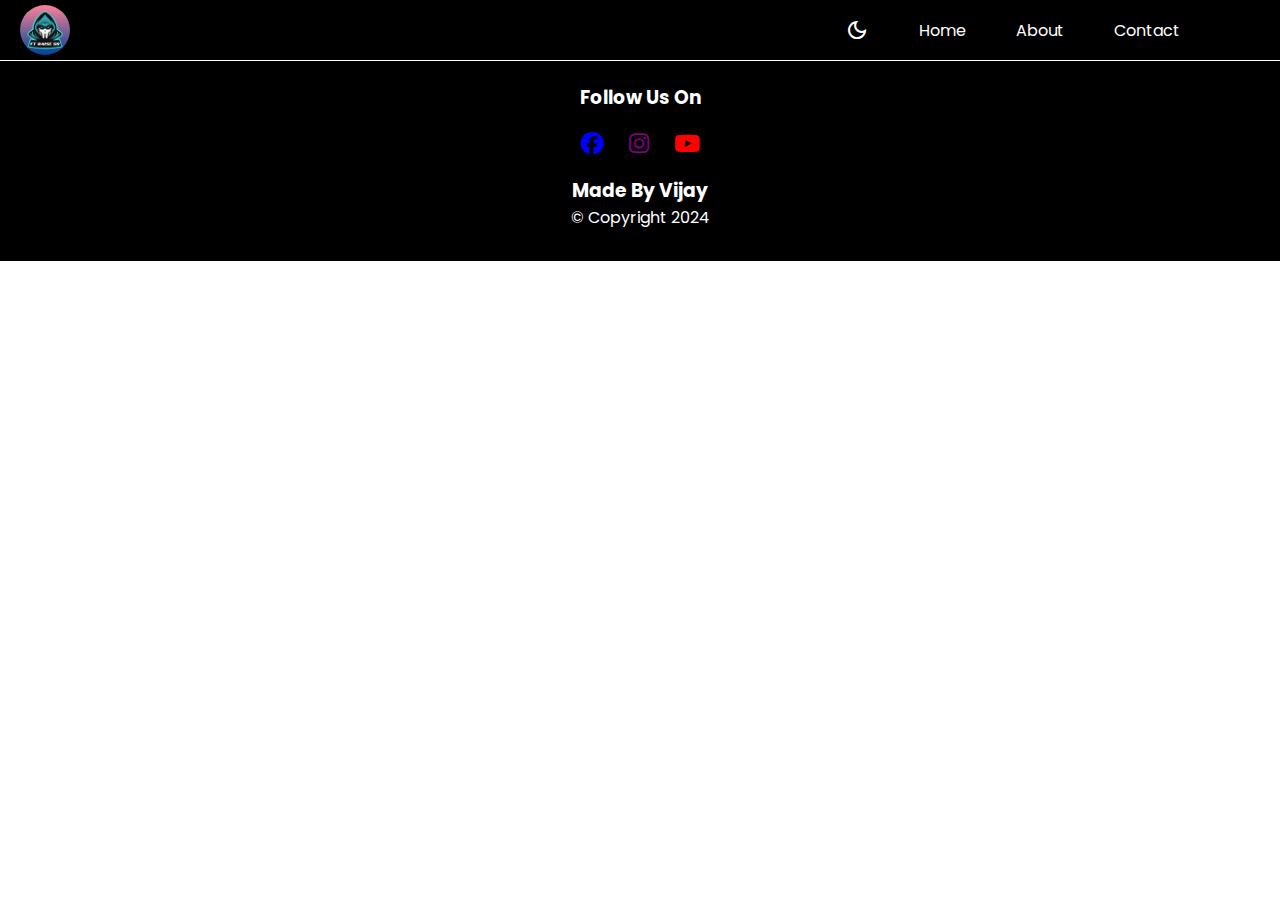
==== about.html @ a4bf4fe4 "about page added and some comments added in js" ====
<!DOCTYPE html>
<html lang="en">

<head>
    <meta charset="UTF-8">
    <meta name="viewport" content="width=device-width, initial-scale=1.0">
    <title>About</title>
    <link rel="shortcut icon" href="public/images/main logo.jpg" type="image/x-icon">
    <link rel="stylesheet" href="public/css/utility.css">
    <link rel="stylesheet" href="public/css/style.css">
    <link rel="stylesheet"
        href="https://fonts.googleapis.com/css2?family=Material+Symbols+Outlined:opsz,wght,FILL,GRAD@24,400,0,0" />

    <link rel="stylesheet" href="https://cdnjs.cloudflare.com/ajax/libs/font-awesome/6.7.2/css/all.min.css"
        integrity="sha512-Evv84Mr4kqVGRNSgIGL/F/aIDqQb7xQ2vcrdIwxfjThSH8CSR7PBEakCr51Ck+w+/U6swU2Im1vVX0SVk9ABhg=="
        crossorigin="anonymous" referrerpolicy="no-referrer" />

    <link rel="stylesheet"
        href="https://fonts.googleapis.com/css2?family=Material+Symbols+Rounded:opsz,wght,FILL,GRAD@20..48,100..700,0..1,-50..200" />
    <script src="public/js/script.js"></script>
</head>

<body class="index ">

   
    <header class="indexHeader webBlur">

        <a href="index.html"><img src="public/images/main logo.jpg" alt=""></a>

        <div class="pcNavbar">
            <span class="material-symbols-outlined darkMode" style="color: white; cursor: pointer;"
                onclick="darkMode()">
                dark_mode
            </span>
            <span class="material-symbols-outlined lightMode" style="color: white; cursor: pointer; display: none;"
                onclick="lightMode()">
                light_mode
            </span>
            <a href="" class="pcLinks">Home</a>
            <a href="" class="pcLinks">About</a>
            <a href="" class="pcLinks">Contact</a>
        </div>

        <span class="material-symbols-rounded hamburgerIcon" style="color: white; font-size: 34px; border-radius: 10px;"
            onclick="ham_open()">
            menu
        </span>

    </header>

    <div class="mobileNavbar">
        <span class="material-symbols-rounded closeIcon"
            style="color: white; position: absolute; right: 10px; top: 10px; font-size: 34px; display: block;"
            onclick="ham_close()">
            close
        </span>

        <div class="mobileLinks">
            <a href="" class="mobileLinks">Home</a>
            <a href="" class="mobileLinks">About</a>
            <a href="" class="mobileLinks">Contact</a>
        </div>
    </div>


    <main class="aboutMain nightTheme dayTheme webBlur">
        
        
    </main>

    <footer class="indexFooter dayTheme nightTheme webBlur">

        <div class="footerLink" style="display: none;">
            <a href="index.html" class="dayTheme nightTheme">Home</a>
            <a href="about.html" class="dayTheme nightTheme">About</a>
            <a href="contact.html" class="dayTheme nightTheme">Contact</a>
        </div>

        <div class="footerSocialIcon">
            <h3 style="text-align: center;">Follow Us On</h3>
            <div class="footerIconLink">
                <a href="https://www.facebook.com/profile.php?id=61550755611897&mibextid=ZbWKwL"
                    class="dayTheme nightTheme"><i class="fa-brands fa-facebook" style="color: blue;"></i></a>

                <a href="https://www.instagram.com/ft_raise_59/profilecard/?igsh=MWF0azFxdmhkOW94ag=="
                    class="dayTheme nightTheme"><i class="fa-brands fa-instagram" style="color: purple;"></i></a>

                <a href="https://youtube.com/@ftraise59?si=dr5IA6VManbdZUAb" class="dayTheme nightTheme"><i
                        class="fa-brands fa-youtube" style="color: red;"></i></a>
            </div>
        </div>

        <div class="footerMessage">
            <h3>Made By Vijay</h3>
            <p>&copy; Copyright 2024</p>
        </div>
    </footer>
</body>

</html>
---- public/css/utility.css ----
@import url('https://fonts.googleapis.com/css2?family=Poppins:ital,wght@0,100;0,200;0,300;0,400;0,500;0,600;0,700;0,800;0,900;1,100;1,200;1,300;1,400;1,500;1,600;1,700;1,800;1,900&display=swap');

* {
    margin: 0px;
    padding: 0px;
    font-family: Poppins;
}

::-webkit-scrollbar {
    width: 0px;
}

.index .indexHeader {
    width: 100vw;
    height: 60px;
    background-color: black;
    display: flex;
    justify-content: space-evenly;
    align-items: center;
    border-bottom: 1px solid white;
    position: fixed;
    top: 0px;
    z-index: 2;
}

.index .indexHeader img {
    width: 50px;
    height: 50px;
    border-radius: 50%;
    position: absolute;
    left: 20px;
    top: 5px;
}

.index .indexHeader a {
    text-decoration: none;
    color: white;
}

.index .indexHeader .pcNavbar {
    display: flex;
    position: absolute;
    gap: 50px;
    right: 100px;
}

@media (max-width:600px) {
    .index .pcLinks {
        display: none;
    }
}


.index .hamburgerIcon {
    position: absolute;
    right: 10px;
}

@media (min-width:600px) {
    .index .hamburgerIcon {
        display: none;
    }
}


.index .mobileNavbar {
    width: 100vw;
    height: 100vh;
    background-color: black;
    position: fixed;
    display: none;
    z-index: 4;
}

.index .mobileLinks {
    display: flex;
    justify-content: center;
    align-items: center;
    flex-direction: column;
    position: relative;
    top: 50%;
    text-decoration: none;
    color: white;
    font-size: 22px;
    gap: 15px;
}


.index .indexFooter {
    width: 100vw;
    height: 200px;
    background-color: black;
    border-top: 1px solid;
    position: relative;
    bottom: -60px;
    display: flex;
    color: white;
    flex-direction: column;
    justify-content: center;
}

.index .indexFooter .footerLink{
    display: flex;
    flex-direction: column;
    position: absolute;
    justify-content: center;
    top: 40px;
    gap: 10px;
    left: 20px;
}


.index .indexFooter .footerLink a{
    text-decoration: none;
    color: white;
    font-size: 20px;
}

.index .indexFooter .footerSocialIcon{
    margin-top: -10px;
}
.index .indexFooter .footerSocialIcon .footerIconLink{
    display: flex;
    flex-direction: row;
    justify-content: center;
    gap: 25px;
    font-size: 23px;
    margin-top: 15px;
}


.index .indexFooter .footerMessage{
    display: flex;
    justify-content: center;
    align-items: center;
    margin-top: 15px;
    flex-direction: column;
    
}
---- public/css/style.css ----
/* index/home page css code starts from here */

.index .indexMain {
    position: relative;
    top: 60px;
    width: 100vw;
    height: auto;
}

.index .indexMain .indexMainDiv {
    display: flex;
    align-items: center;
    justify-content: center;
    flex-direction: column;
    gap: 20px;
    flex-wrap: wrap;

}


.index .indexMain .indexMainDiv .websiteDiv {
    width: 95vw;
    height: 210px;
    margin-top: 30px;
    margin-bottom: 20px;
    /* border: 1px solid; */
    border-radius: 10px;
    margin-left: 10px;
    margin-right: 20px;
    background: linear-gradient(135deg, #2b1055, #7597de);
}

.index .indexMain .indexMainDiv .websiteDiv:hover{
    transform: scale(1.01);
}


.index .indexMain .indexMainDiv .websiteDiv .websiteNameDiv {
    display: flex;
    flex-direction: row;
    justify-content: space-between;
    align-items: center;
    margin-top: 25px;
    margin-left: 20px;
    margin-right: 20px;
}

.index .indexMain .indexMainDiv .websiteDiv .websiteNameDiv h2 {
    width: 150px;
    height: 150px;
    /* border: 1px solid;/ */
    text-align: center;
    align-content: center;
    border-radius: 50%;
    background-image: linear-gradient(to right, #f83600 0%, #f9d423 100%);
    /* animation: rotatee  10s ease-in-out infinite alternate; */
}


@keyframes rotatee{
    from{
        transform: rotate(0deg);
    }
    to{
        transform: rotate(360deg);
    }
}

.index .indexMain .indexMainDiv .websiteDiv .websiteNameDiv .websiteLinkBtn {
    border: none;
    background-image: linear-gradient(to right, #f83600 0%, #f9d423 100%);
    width: 120px;
    height: 34px;
    border-radius: 5px;
    cursor: pointer;
    font-size: 18px;
    font-weight: 600;
    animation: upDown  1.5s ease-in infinite;
    
}

@keyframes upDown {
    0%{
        transform: translateY(0px);
    }
    25%{
        transform: translateY(-10px);
    }
    75%{
        transform: translateY(10px);
    }
    100%{
        transform: translateY(0px);
    }
}


/* index/home page css code ended here */





/* About page css code starts from here */
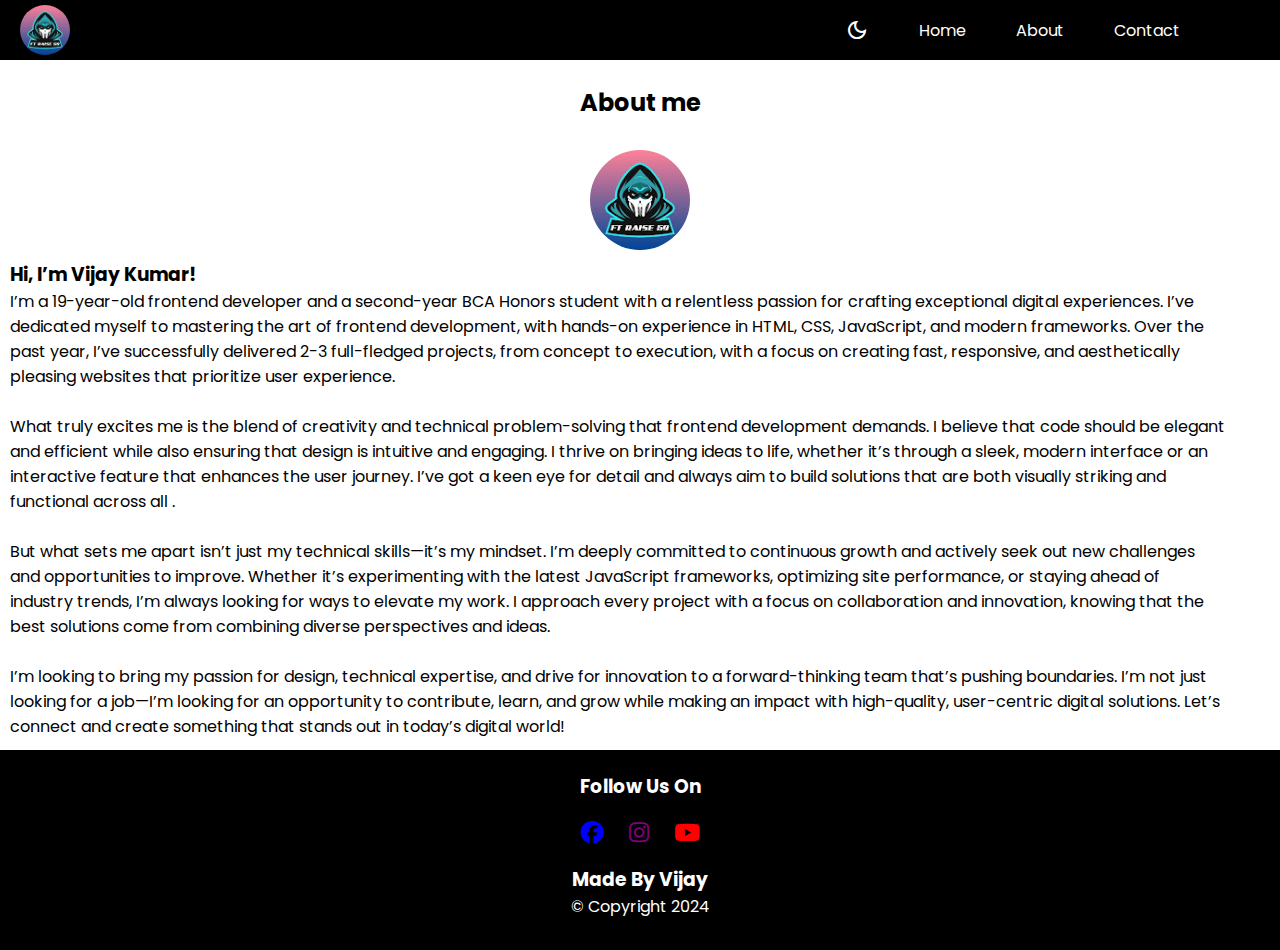
==== commit 6ffed504: "about me page added" ====
--- a/about.html
+++ b/about.html
@@ -20,9 +20,9 @@
     <script src="public/js/script.js"></script>
 </head>
 
-<body class="index ">
+<body class="index about">
 
-   
+
     <header class="indexHeader webBlur">
 
         <a href="index.html"><img src="public/images/main logo.jpg" alt=""></a>
@@ -64,8 +64,48 @@
 
 
     <main class="aboutMain nightTheme dayTheme webBlur">
-        
-        
+
+
+        <div class="aboutContainer">
+            <br>
+            <h2 style="text-align: center;">About me </h2>
+
+            <div class="myPhoto">
+                <img src="public/images/main logo.jpg" alt="">
+            </div>
+
+            <div class="aboutMe">
+                <h3>Hi, I’m Vijay Kumar!</h3>
+                <p>I’m a 19-year-old frontend developer and a second-year BCA Honors student with a relentless passion
+                    for crafting exceptional digital experiences. I’ve dedicated myself to mastering the art of frontend
+                    development, with hands-on experience in HTML, CSS, JavaScript, and modern frameworks. Over the past
+                    year, I’ve successfully delivered 2-3 full-fledged projects, from concept to execution, with a focus
+                    on creating fast, responsive, and aesthetically pleasing websites that prioritize user experience.
+                </p>
+                <br>
+                <p>What truly excites me is the blend of creativity and technical problem-solving that frontend
+                    development demands. I believe that code should be elegant and efficient while also ensuring that
+                    design is intuitive and engaging. I thrive on bringing ideas to life, whether it’s through a sleek,
+                    modern interface or an interactive feature that enhances the user journey. I’ve got a keen eye for
+                    detail and always aim to build solutions that are both visually striking and functional across all .
+                </p>
+                <br>
+                <p>But what sets me apart isn’t just my technical skills—it’s my mindset. I’m deeply committed to
+                    continuous growth and actively seek out new challenges and opportunities to improve. Whether it’s
+                    experimenting with the latest JavaScript frameworks, optimizing site performance, or staying ahead
+                    of industry trends, I’m always looking for ways to elevate my work. I approach every project with a
+                    focus on collaboration and innovation, knowing that the best solutions come from combining diverse
+                    perspectives and ideas.
+                </p>
+                <br>
+                <p>I’m looking to bring my passion for design, technical expertise, and drive for innovation to a
+                    forward-thinking team that’s pushing boundaries. I’m not just looking for a job—I’m looking for an
+                    opportunity to contribute, learn, and grow while making an impact with high-quality, user-centric
+                    digital solutions. Let’s connect and create something that stands out in today’s digital world!
+                </p>
+            </div>
+        </div>
+        <br><br>
     </main>
 
     <footer class="indexFooter dayTheme nightTheme webBlur">
--- a/public/css/style.css
+++ b/public/css/style.css
@@ -103,3 +103,35 @@
 
 /* About page css code starts from here */
 
+.about .aboutMain{
+    width: 100vw;
+    height: auto;
+    position: relative;
+    top: 60px;
+}
+
+
+.about .aboutMain .aboutContainer .myPhoto{
+    display: flex;
+    justify-content: center;
+    position: relative;
+    top: 30px;
+}
+
+.about .aboutMain .aboutContainer .myPhoto img{
+    width: 100px;
+    height: 100px;
+    border-radius: 50%;
+}
+
+.about .aboutMain .aboutContainer .aboutMe{
+    position: relative;
+    top: 40px;
+    margin-left: 10px;
+    max-width: 95%;
+}
+
+.about .indexFooter{
+    /* position: relative; */
+    /* bottom: -200px; */
+}